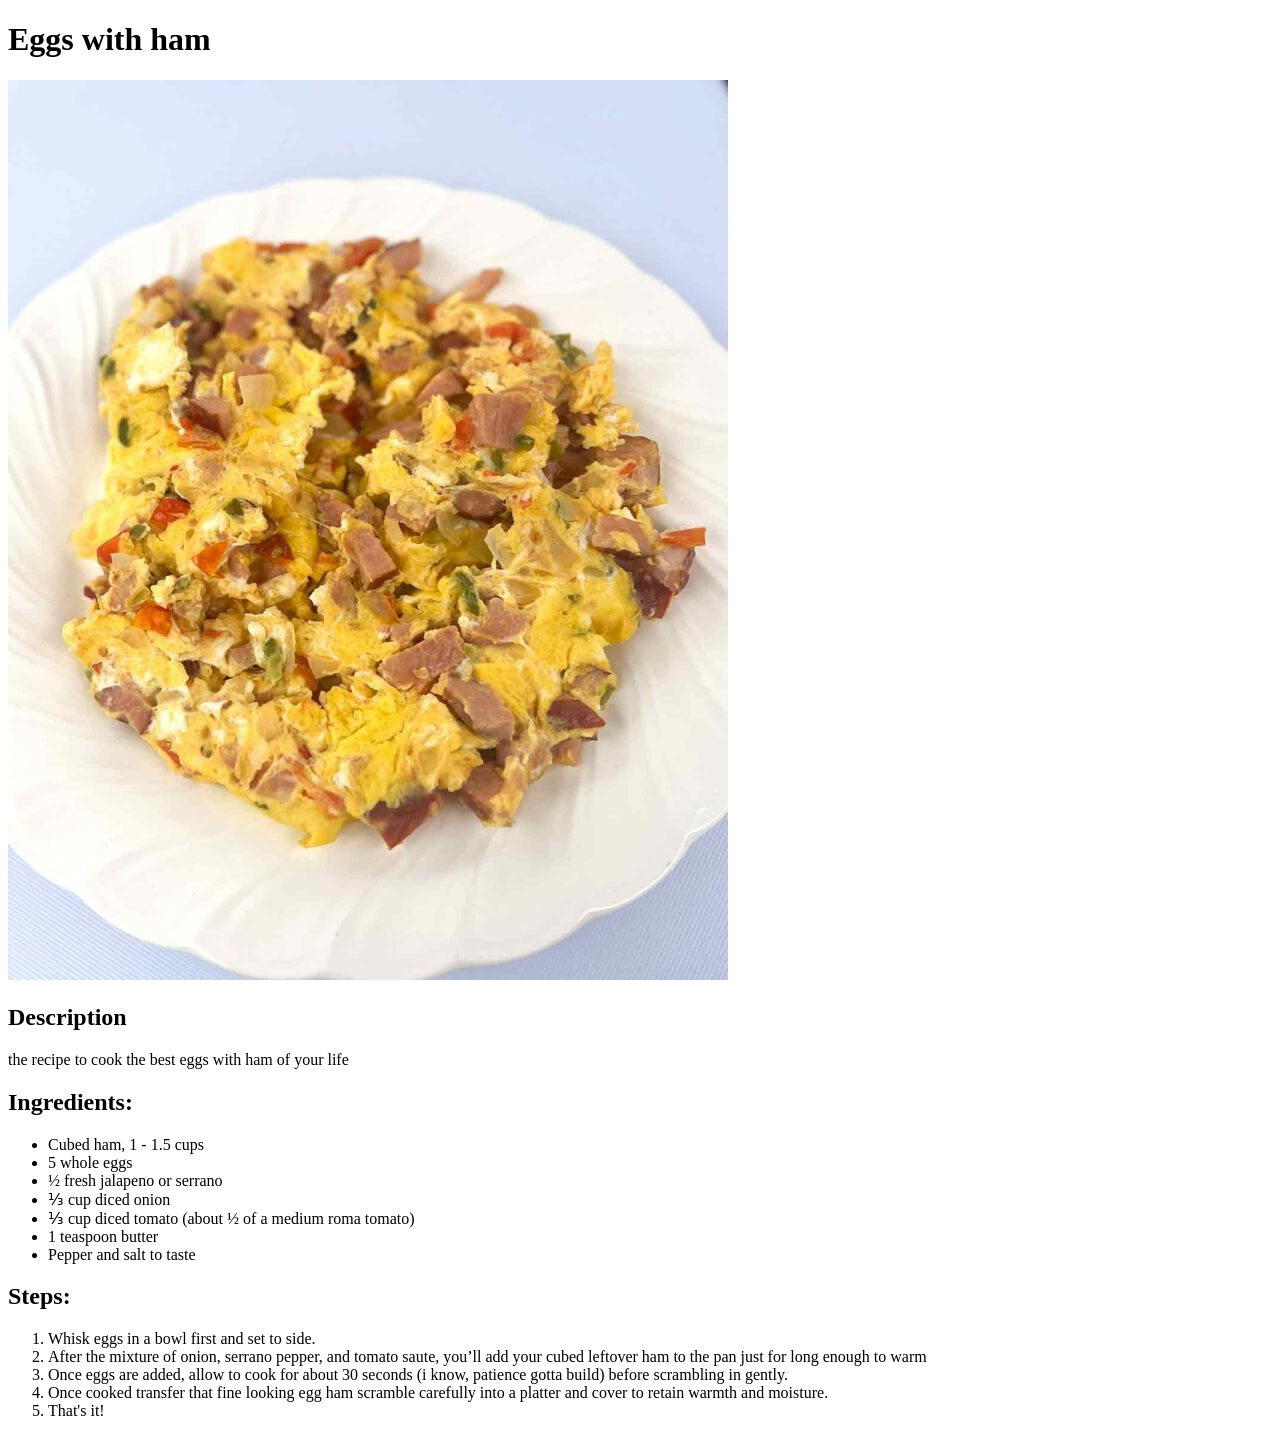
==== recipes/eggswithham.html @ aefe504c "Added new images "eggswham.jpg" and "fries.webp" to "images" folder Added new pages "eggswithham.htm" ====
<!DOCTYPE html>
<html lang="en">
<head>
    <meta charset="UTF-8">
    <meta name="viewport" content="width=device-width, initial-scale=1.0">
    <title>eggs with ham</title>
</head>
<body>
    <h1>Eggs with ham</h1>
    <img src="/recipes/images/eggswham.jpg" alt="an image of a delicious eggs with ham dish">
    <h2>Description</h2>
    <p>the recipe to cook the best eggs with ham of your life</p>
    <h2>Ingredients:</h2>
    <ul>
        <li>Cubed ham, 1 - 1.5 cups</li>
        <li>5 whole eggs</li>
        <li>½ fresh jalapeno or serrano</li>
        <li>⅓ cup diced onion</li>
        <li>⅓ cup diced tomato (about ½ of a medium roma tomato)</li>
        <li>1 teaspoon butter</li>
        <li>Pepper and salt to taste</li>
    </ul>
    <h2>Steps:</h2>
    <ol>
        <li>Whisk eggs in a bowl first and set to side.</li>
        <li>After the mixture of onion, serrano pepper, and tomato saute, you’ll add your cubed leftover ham to the pan just for long enough to warm</li>
        <li>Once eggs are added, allow to cook for about 30 seconds (i know, patience gotta build) before scrambling in gently.</li>
        <li>Once cooked transfer that fine looking egg ham scramble carefully into a platter and cover to retain warmth and moisture.</li>
        <li>That's it!</li>
    </ol>
</body>
</html>
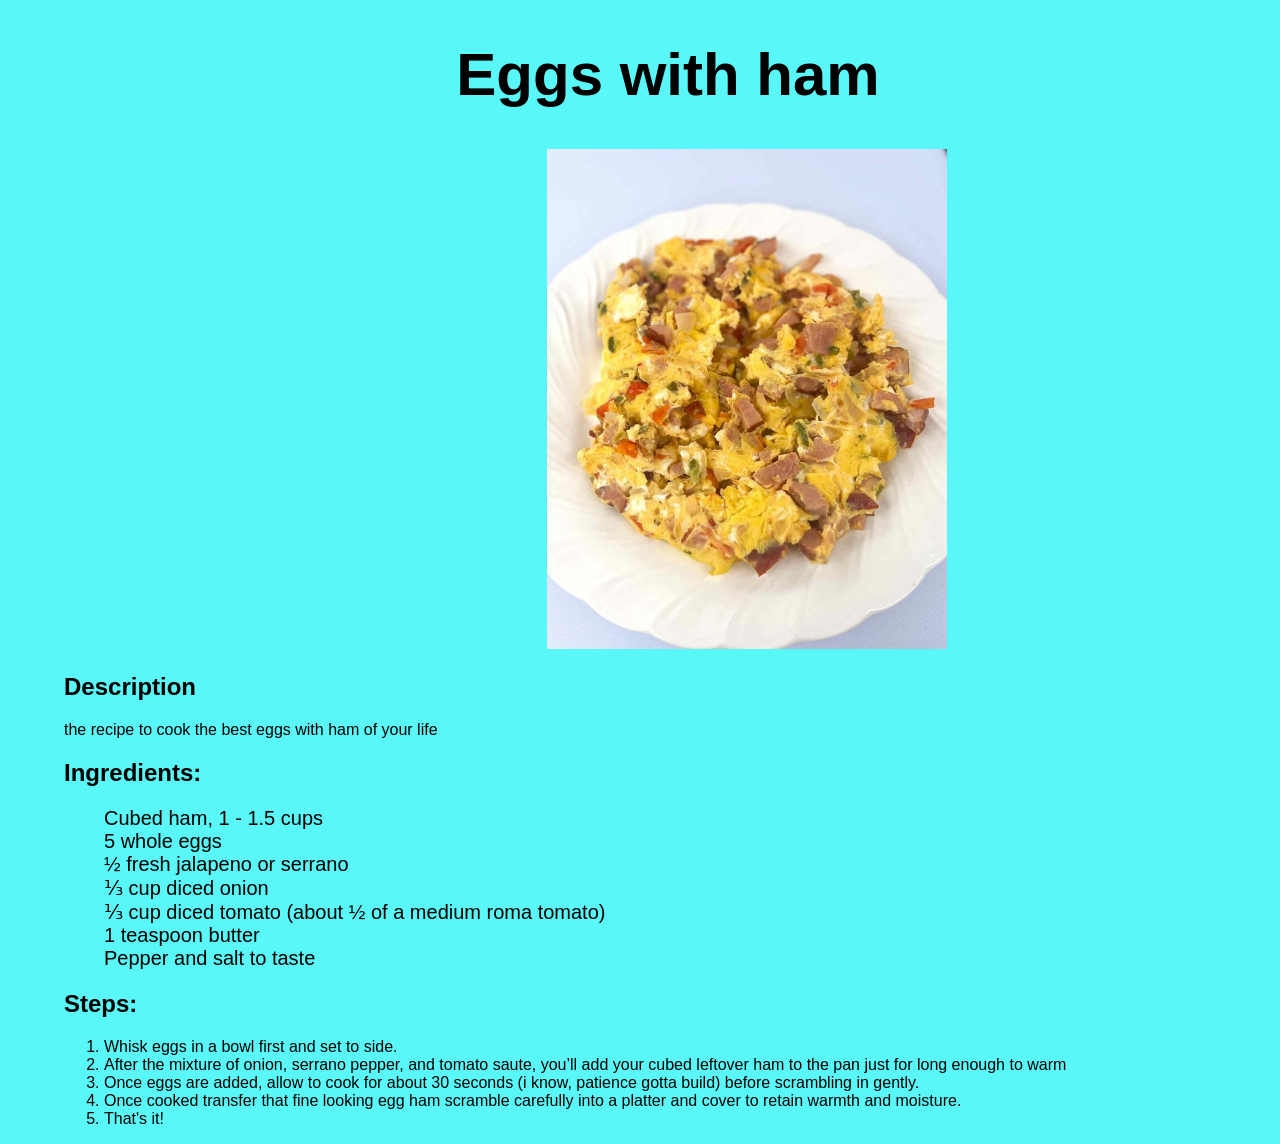
==== commit 377d6a84: "Added the "style.css" file that contains the styles for "index.html" page Inside "recipes" folder we" ====
--- a/recipes/eggswithham.html
+++ b/recipes/eggswithham.html
@@ -3,11 +3,12 @@
 <head>
     <meta charset="UTF-8">
     <meta name="viewport" content="width=device-width, initial-scale=1.0">
+    <link rel="stylesheet" href="recipesstyle.css">
     <title>eggs with ham</title>
 </head>
 <body>
     <h1>Eggs with ham</h1>
-    <img src="/recipes/images/eggswham.jpg" alt="an image of a delicious eggs with ham dish">
+    <img src="images/eggswham.jpg" alt="an image of a delicious eggs with ham dish">
     <h2>Description</h2>
     <p>the recipe to cook the best eggs with ham of your life</p>
     <h2>Ingredients:</h2>
--- a/recipes/recipesstyle.css
+++ b/recipes/recipesstyle.css
@@ -0,0 +1,31 @@
+body{
+    background-color: rgb(89, 247, 247);
+    font-family: Helvetica, Times, serif;
+    margin-left: 5%;
+}
+
+img{
+    width: 400px;
+    height: auto;
+    padding-left: 40%;
+    
+}
+
+h1{
+    text-align: center;
+    font-size: 60px;
+    font-weight: bold;
+}
+
+ul{
+    list-style-type: none;
+    font-size: 20px;
+    color: rgb(0, 0, 0);
+}
+
+li a{
+    text-decoration: none;
+    color: rgb(0, 0, 0);
+    background-color: rgb(188, 250, 250);
+}
+
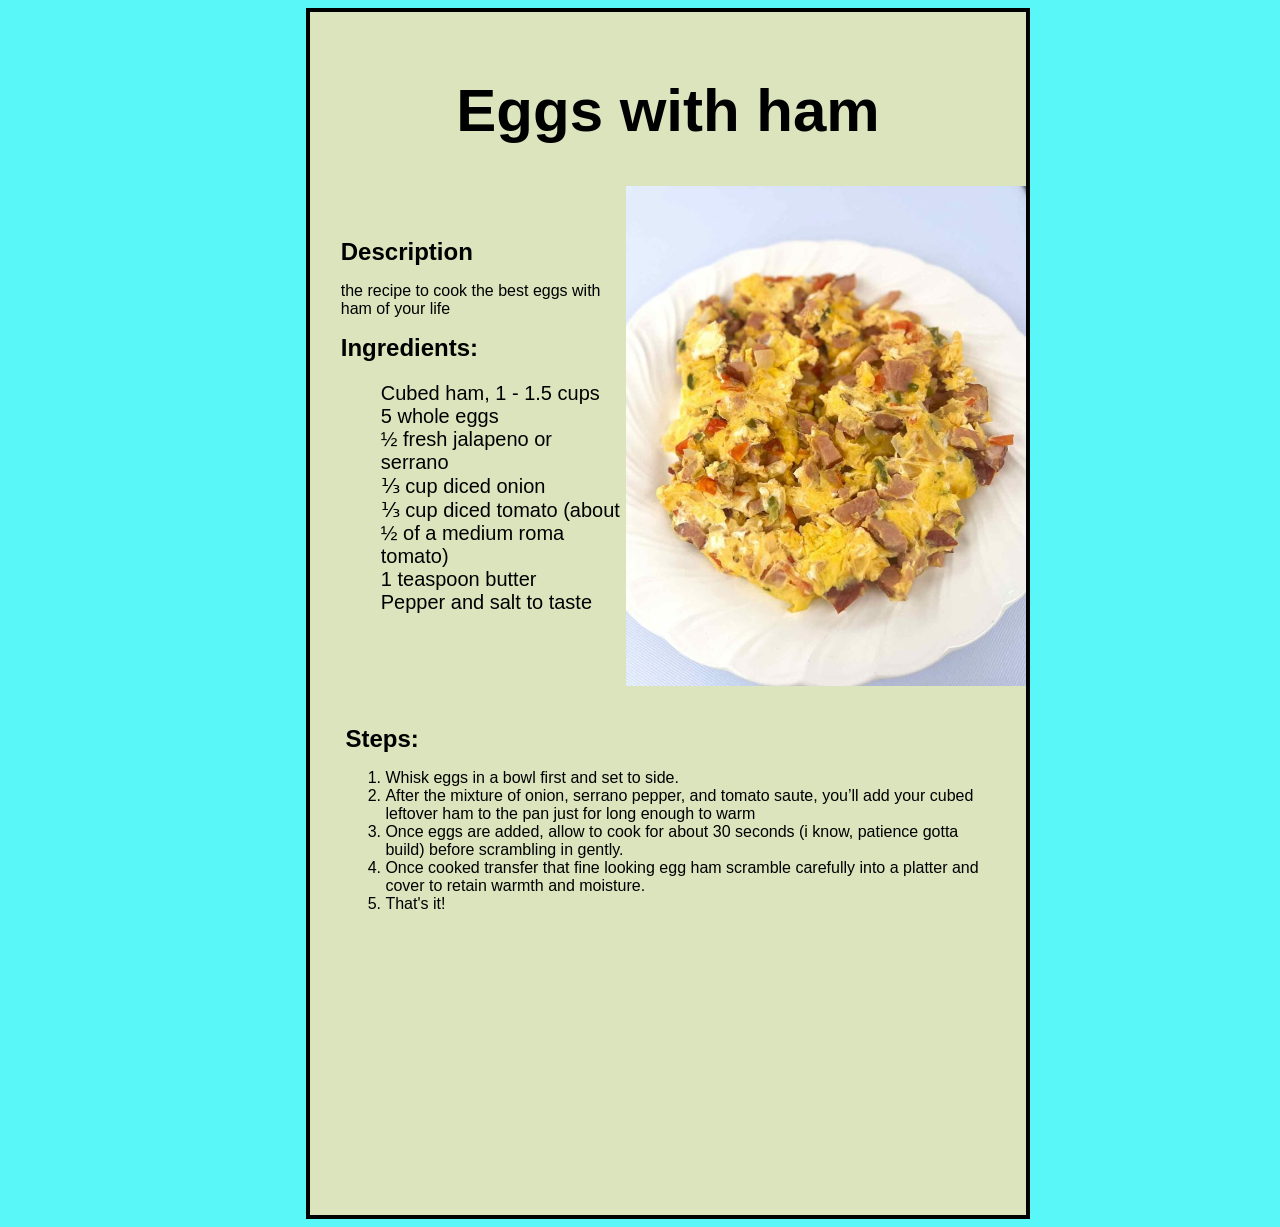
==== commit dbc23ece: "Improved basic style for the pages inside "recipes"" ====
--- a/recipes/eggswithham.html
+++ b/recipes/eggswithham.html
@@ -7,27 +7,37 @@
     <title>eggs with ham</title>
 </head>
 <body>
-    <h1>Eggs with ham</h1>
-    <img src="images/eggswham.jpg" alt="an image of a delicious eggs with ham dish">
-    <h2>Description</h2>
-    <p>the recipe to cook the best eggs with ham of your life</p>
-    <h2>Ingredients:</h2>
-    <ul>
-        <li>Cubed ham, 1 - 1.5 cups</li>
-        <li>5 whole eggs</li>
-        <li>½ fresh jalapeno or serrano</li>
-        <li>⅓ cup diced onion</li>
-        <li>⅓ cup diced tomato (about ½ of a medium roma tomato)</li>
-        <li>1 teaspoon butter</li>
-        <li>Pepper and salt to taste</li>
-    </ul>
-    <h2>Steps:</h2>
-    <ol>
-        <li>Whisk eggs in a bowl first and set to side.</li>
-        <li>After the mixture of onion, serrano pepper, and tomato saute, you’ll add your cubed leftover ham to the pan just for long enough to warm</li>
-        <li>Once eggs are added, allow to cook for about 30 seconds (i know, patience gotta build) before scrambling in gently.</li>
-        <li>Once cooked transfer that fine looking egg ham scramble carefully into a platter and cover to retain warmth and moisture.</li>
-        <li>That's it!</li>
-    </ol>
+    <div class="paper">
+        <h1>Eggs with ham</h1>
+        <div class="topPage">
+            <div class="sideL">
+                <h2 class="descript">Description</h2>
+                <p class="descript">the recipe to cook the best eggs with ham of your life</p>
+                <h2>Ingredients:</h2>
+                <ul>
+                    <li>Cubed ham, 1 - 1.5 cups</li>
+                    <li>5 whole eggs</li>
+                    <li>½ fresh jalapeno or serrano</li>
+                    <li>⅓ cup diced onion</li>
+                    <li>⅓ cup diced tomato (about ½ of a medium roma tomato)</li>
+                    <li>1 teaspoon butter</li>
+                    <li>Pepper and salt to taste</li>
+                </ul>
+            </div>
+            <div class="sideR">
+                <img class="thumb" src="images/eggswham.jpg" alt="an image of a delicious eggs with ham dish">       
+            </div>
+        </div>
+        <div class="bottomPage">
+            <h2>Steps:</h2>
+            <ol>
+                <li>Whisk eggs in a bowl first and set to side.</li>
+                <li>After the mixture of onion, serrano pepper, and tomato saute, you’ll add your cubed leftover ham to the pan just for long enough to warm</li>
+                <li>Once eggs are added, allow to cook for about 30 seconds (i know, patience gotta build) before scrambling in gently.</li>
+                <li>Once cooked transfer that fine looking egg ham scramble carefully into a platter and cover to retain warmth and moisture.</li>
+                <li>That's it!</li>
+            </ol>
+        </div>
+    </div>
 </body>
 </html>
--- a/recipes/recipesstyle.css
+++ b/recipes/recipesstyle.css
@@ -7,7 +7,6 @@
 img{
     width: 400px;
     height: auto;
-    padding-left: 40%;
     
 }
 
@@ -15,6 +14,10 @@
     text-align: center;
     font-size: 60px;
     font-weight: bold;
+}
+
+h2{
+    margin: 0px 0px;
 }
 
 ul{
@@ -29,3 +32,35 @@
     background-color: rgb(188, 250, 250);
 }
 
+
+.paper{
+    background-color: rgb(219, 228, 189);
+    margin: 0px 20%;
+    padding-top: 2%;
+    padding-bottom: 22%;
+    border-width: 4px;
+    border-style: solid;
+    border-color: black;
+}
+
+.topPage{
+    display: grid;
+    align-items: center; 
+    grid-template-columns: 1fr 1fr;
+    column-gap: 5px;
+}
+
+.sideL{
+    display: inline-block;
+    margin-left: 10%;
+    height: 400px;
+}
+
+.sideR{
+    display: inline-block;
+}
+
+.bottomPage{
+    margin:5%;
+    width: 90%;
+}
